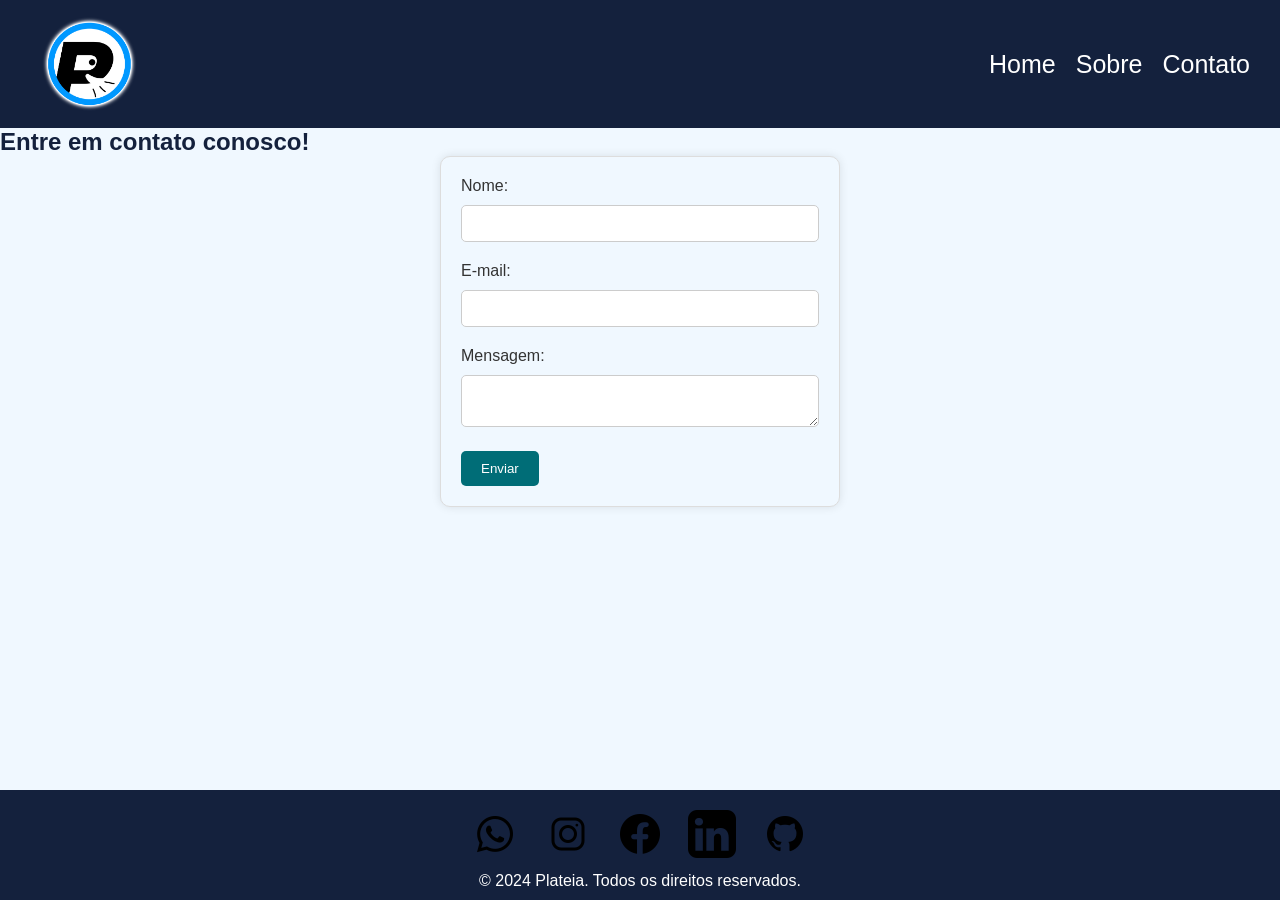
==== contato.html @ 1886b191 "Atualização do projeto Plateia" ====
<!DOCTYPE html>
<html lang="pt-BR">
  <head>
    <meta charset="UTF-8" />
    <meta name="viewport" content="width=device-width, initial-scale=1.0" />
    <title>Plateia - Pratique sua Oratória</title>
    <link rel="stylesheet" href="CSS/style.css" />
    <link rel="stylesheet" href="CSS/reset.css" />
    <link rel="stylesheet" href="CSS/responsive.css" />
  </head>
  <body>
    <header id="header-menu">
      <div class="tooltip">
        <a href="" id="logo">
          <img src="IMG/Logo.png" alt="Logo Plateia" />
        </a>
        <span class="tooltiptext">criada pelo Vitinho</span>
      </div>
      <div class="hamburger-menu" onclick="toggleMenu()">
        <div></div>
        <div></div>
        <div></div>
      </div>
      <ul class="nav-links">
        <li><a href="index.html">Home</a></li>
        <li><a href="#">Sobre</a></li>
        <li><a href="contato.html">Contato</a></li>
      </ul>
    </header>

    <section id="contato">
      <h2>Entre em contato conosco!</h2>
      <form id="form">
        <label for="nome">Nome:</label>
        <input type="text" id="nome" name="nome" required />

        <label for="email">E-mail:</label>
        <input type="email" id="email" name="email" required />

        <label for="messagem">Mensagem:</label>
        <textarea id="messagem" name="messagem" required></textarea>

        <div class="button">
          <button type="submit">Enviar</button>
        </div>
      </form>
    </section>

    <footer id="footer">
        <div class="footer-logos">
          <a href="">
            <img src="IMG/icons8-whatsapp-48 (1).png" alt="">
          </a>
          <a href="">
            <img src="IMG/icons8-instagram-48 (1).png" alt="">
          </a>
          <a href="">
            <img src="IMG/icons8-facebook-48.png" alt="">
          </a>
          <a href="">
            <img src="IMG/icons8-linkedin-48 (1).png" alt="">
          </a>
          <a href="">
            <img src="IMG/icons8-github-48.png" alt="">
          </a>
        </div>
        <div> 
          <p>&copy; 2024 Plateia. Todos os direitos reservados.</p>
        </div>
      </footer>
      <script src="assets/main.js"></script>
  </body>
</html>
---- CSS/style.css ----
body {
  font-family: Arial, sans-serif;
  display: flex;
  flex-direction: column;
  background-color: #f0f8ff;
  color: #333;
}
html, body {
  height: 100%;
}

#main, #conteudo, #contato {
  flex: 1;
}

a {
  color: #fff;
}

h1,
h2 {
  color: #14213d;
}

#header-menu > a > img {
  width: 120px;
  height: auto; /* Mantém a proporção original */
  max-width: 100%; /* Garante que não ultrapasse o container */
  object-fit: contain; /* Mantém a proporção da imagem */
}

#header-menu {
  display: flex;
  justify-content: space-between;
  align-items: center;
  background-color: #14213d;
  padding: 2px 30px;
}

#header-menu ul {
  display: flex;
  gap: 20px;
  font-size: 25px;
}

#header-menu ul li a {
  color: #ffffff;
}

#header-menu ul li a:hover {
  color: #ffb703;
}

#main {
  display: flex;
  flex-direction: column;
  align-items: center;
  justify-content: center;
  padding: 50px;
  margin: 20;
  background-color: #e0f7fa;
  text-align: center;
}

#main .saiba-mais button {
  padding: 10px 30px;
  background-color: #006d77;
  color: #fff;
  border: none;
  cursor: pointer;
  border-radius: 5px;
}

#main .saiba-mais button:hover {
  background-color: #007f88;
}

#conteudo {
  display: grid;
  grid-template-columns: 1fr 1fr 1fr;
  grid-template-rows: auto auto auto;
  grid-template-areas:
    ". . temas"
    ". ambiente ."
    "confiança . . ";
  gap: 40px;
  padding: 50px;
  background-color: #f0f8ff;
  text-align: center;
}

#conteudo .grid-item {
  padding: 20px;
  background-color: #98c1d9;
  border-radius: 10px;
}

.grid-item.temas {
  grid-area: temas;
}

.grid-item.ambiente {
  grid-area: ambiente;
}

.grid-item.confiança {
  grid-area: confiança;
}

/* Adicione o seguinte trecho ao seu CSS (style.css ou responsive.css) */

#contato form {
  max-width: 400px;
  margin: 0 auto;
  padding: 20px;
  background-color: #f0f8ff;
  border: 1px solid #ddd;
  border-radius: 10px;
  box-shadow: 0 0 10px rgba(0, 0, 0, 0.1);
}

#contato label {
  display: block;
  margin-bottom: 10px;
}

#contato input, #contato textarea {
  width: 100%;
  padding: 10px;
  margin-bottom: 20px;
  border: 1px solid #ccc;
  border-radius: 5px;
}

#contato.button {
  text-align: center;
}

#contato button[type="submit"] {
  background-color: #006d77;
  color: #fff;
  padding: 10px 20px;
  border: none;
  border-radius: 5px;
  cursor: pointer;
}

#contato button[type="submit"]:hover {
  background-color: #007f88;
}

#footer {
  display: flex;
  flex-direction: column;
  justify-content: center;
  align-items: center;
  padding: 10px;
  background-color: #14213d;
  color: #ffffff;
}

#footer p{
font-size: 15x;
margin-bottom: 0;
}

.footer-logos img {
margin: 10px 10px;
}

.carousel {
  position: relative;
  height: 300px;
  width: 100%;
  max-width: 600px;
  margin: 0 auto;
  overflow: hidden;
}

.carousel-inner {
  display: flex;
  width: 100%;
  transition: transform 0.5s ease;
}

.carousel-item {
  flex: 0 0 100%;
  width: 100%;
  max-width: 100%;
}

.carousel img {
  width: 100%;
  height: auto;
  object-fit: cover;
  display: block;
}

.carousel-control {
  position: absolute;
  top: 50%;
  transform: translateY(-50%);
  background-color: rgba(0,0,0,0.5);
  color: white;
  padding: 10px;
  text-decoration: none;
  z-index: 10;
}

.carousel-control.prev {
  left: 10px;
}

.carousel-control.next {
  right: 10px;
}

.tooltip #logo img {
  width: 120px;
  height: auto;
  max-width: 100%;
  object-fit: contain;
}
.tooltip {
  position: relative;
  display: inline-block;
  cursor: help; /* Indica que há informação adicional */
}

.tooltip .tooltiptext {
  visibility: hidden;
  width: 140px;
  background-color: #333;
  color: #fff;
  text-align: center;
  border-radius: 5px;
  padding: 5px;
  position: absolute;
  z-index: 100; /* Aumentei o z-index */
  bottom: -50%; /* Ajustei para aparecer abaixo da logo */
  left: 50%;
  transform: translateX(-50%); /* Centraliza melhor */
  opacity: 0;
  transition: opacity 0.3s, visibility 0.3s;
}

.tooltip:hover .tooltiptext {
  visibility: visible;
  opacity: 1;
}

.tooltip:hover .tooltiptext {
  visibility: visible;
  opacity: 1;
}
---- CSS/responsive.css ----
/* style.css e reset.css permanecem inalterados */

/* responsive.css com alterações */
@media screen and (max-width: 768px) {
    #header-menu {
        flex-direction: column;
        padding: 10px;
    }

    #header-menu ul {
        display: none; /* Esconde o menu original */
        flex-direction: column;
        width: 100%;
        text-align: center;
    }

    #header-menu ul.active {
        display: flex;
    }

    /* Menu Hambúrguer (mantido visível no mobile) */
   .hamburger-menu {
        display: block; /* Mantém visível no mobile */
        cursor: pointer;
        position: absolute;
        top: 15px;
        right: 15px;
    }

   .hamburger-menu div {
        width: 25px;
        height: 3px;
        background-color: white;
        margin: 5px 0;
        transition: 0.4s;
    }
    

    #conteudo {
        grid-template-columns: 1fr;
        grid-template-areas: 
            "temas"
            "ambiente"
            "confiança";
    }

   .carousel {
        max-width: 100%;
    }
}

@media screen and (min-width: 769px) and (max-width: 1024px) {
    #header-menu {
        padding: 10px 15px;
    }

    #header-menu ul {
        gap: 15px;
        font-size: 20px;
    }

    #conteudo {
        grid-template-columns: repeat(2, 1fr);
        grid-template-areas:
            "temas ambiente"
            "confiança.";
    }
}

.carousel-inner img {
    width: 100%; /* Faça a imagem ocupar a largura total do carrossel */
    height: auto; /* Mantenha a proporção da imagem */
    object-fit: cover; /* Faça a imagem cobrir o espaço, mantendo a proporção */
    border-radius: 10px; /* Adicione um pouco de arredondamento nas bordas (opcional) */
  }

/* Adicionei uma animação suave para o tooltip */
.tooltip.tooltiptext {
    transition: opacity 0.3s ease;
}

.tooltip:hover.tooltiptext {
    opacity: 1;
    transition: opacity 0.3s ease;
}

/* Animação suave para o menu hambúrguer */
.hamburger-menu {
    transition: transform 0.3s ease;
}

.hamburger-menu div {
    transition: transform 0.3s ease;
}

.hamburger-menu.active {
    transform: rotate(45deg);
}

.hamburger-menu.active div {
    transform: rotate(90deg);
}

/* Novo trecho para manter o menu hambúrguer visível em telas menores */
@media screen and (max-width: 480px) {
   .hamburger-menu {
        display: block; /* Mantém visível em telas menores */
        top: 10px; /* Ajusta a posição para telas menores */
        right: 10px; /* Ajusta a posição para telas menores */
    }
}
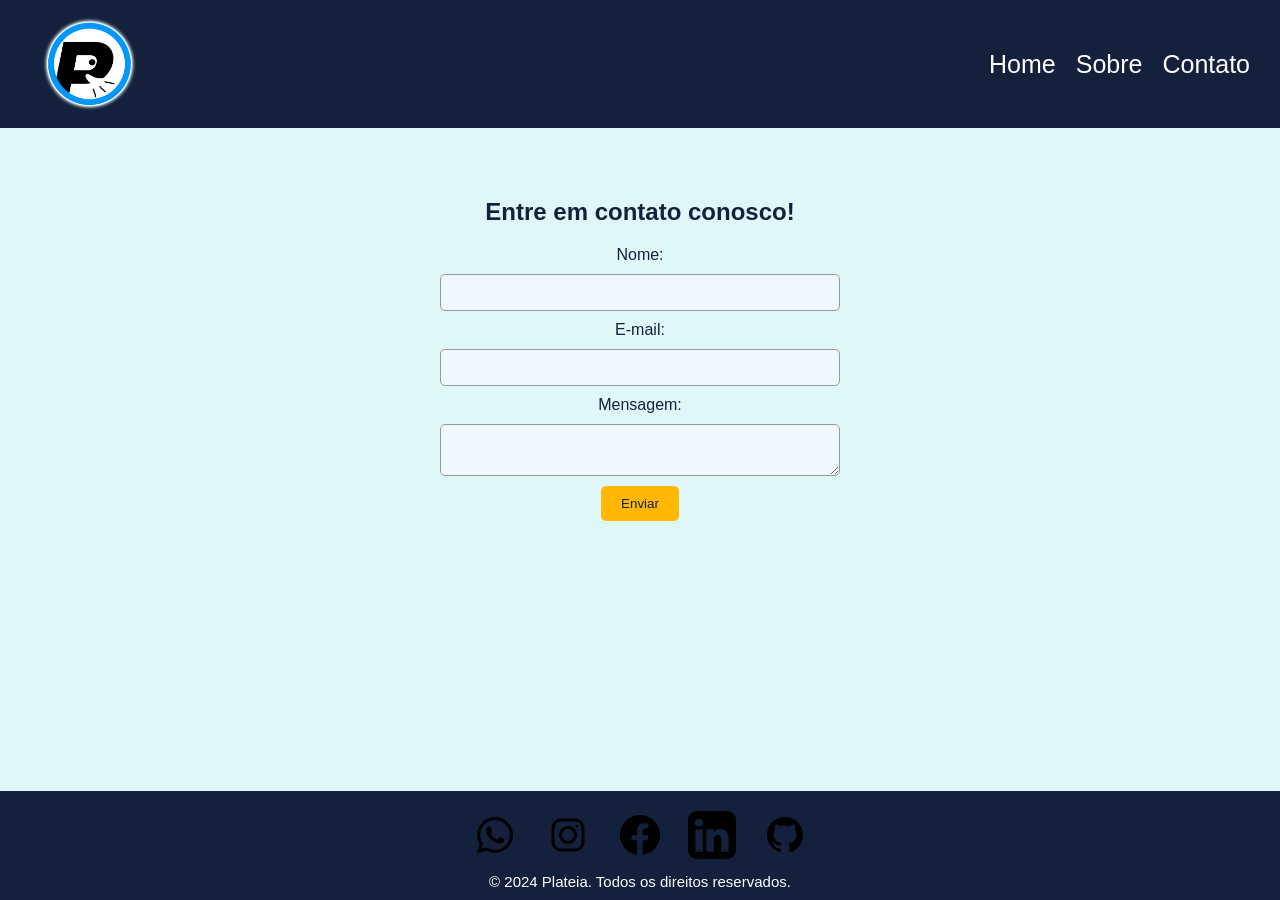
==== commit 08b32ecf: "Atulizando site" ====
--- a/contato.html
+++ b/contato.html
@@ -11,10 +11,10 @@
   <body>
     <header id="header-menu">
       <div class="tooltip">
-        <a href="" id="logo">
+        <a href="index.html" id="logo">
           <img src="IMG/Logo.png" alt="Logo Plateia" />
         </a>
-        <span class="tooltiptext">criada pelo Vitinho</span>
+        <span class="tooltiptext">Criada pelo Vitinho</span>
       </div>
       <div class="hamburger-menu" onclick="toggleMenu()">
         <div></div>
--- a/CSS/style.css
+++ b/CSS/style.css
@@ -5,6 +5,7 @@
   background-color: #f0f8ff;
   color: #333;
 }
+
 html, body {
   height: 100%;
 }
@@ -17,16 +18,12 @@
   color: #fff;
 }
 
-h1,
-h2 {
+h1, h2 {
   color: #14213d;
 }
 
 #header-menu > a > img {
   width: 120px;
-  height: auto; /* Mantém a proporção original */
-  max-width: 100%; /* Garante que não ultrapasse o container */
-  object-fit: contain; /* Mantém a proporção da imagem */
 }
 
 #header-menu {
@@ -49,6 +46,10 @@
 
 #header-menu ul li a:hover {
   color: #ffb703;
+}
+
+#text1 {
+  gap: 20px;
 }
 
 #main {
@@ -60,6 +61,7 @@
   margin: 20;
   background-color: #e0f7fa;
   text-align: center;
+  gap: 20px;
 }
 
 #main .saiba-mais button {
@@ -79,10 +81,10 @@
   display: grid;
   grid-template-columns: 1fr 1fr 1fr;
   grid-template-rows: auto auto auto;
-  grid-template-areas:
-    ". . temas"
-    ". ambiente ."
-    "confiança . . ";
+  grid-template-areas: 
+      ". . temas"
+      ". ambiente ."
+      "confiança . .";
   gap: 40px;
   padding: 50px;
   background-color: #f0f8ff;
@@ -107,46 +109,48 @@
   grid-area: confiança;
 }
 
-/* Adicione o seguinte trecho ao seu CSS (style.css ou responsive.css) */
-
-#contato form {
+#contato {
+  padding: 50px;
+  background-color: #e0f7fa;
+  color: #fff;
+  text-align: center;
+}
+
+#contato h2 {
+  padding: 20px;
+}
+
+#form {
+  display: flex;
+  flex-direction: column;
+  gap: 10px;
   max-width: 400px;
   margin: 0 auto;
-  padding: 20px;
+}
+
+#form input, #form textarea {
+  padding: 10px;
+  border: 1px solid #999999;
+  border-radius: 5px;
   background-color: #f0f8ff;
-  border: 1px solid #ddd;
-  border-radius: 10px;
-  box-shadow: 0 0 10px rgba(0, 0, 0, 0.1);
-}
-
-#contato label {
-  display: block;
-  margin-bottom: 10px;
-}
-
-#contato input, #contato textarea {
-  width: 100%;
-  padding: 10px;
-  margin-bottom: 20px;
-  border: 1px solid #ccc;
+  color: #333;
+}
+
+#form label {
+  color: #14213d;
+}
+
+#form button {
+  padding: 10px 20px;
+  background-color: #ffb703;
+  color: #14213d;
+  border: none;
+  cursor: pointer;
   border-radius: 5px;
 }
 
-#contato.button {
-  text-align: center;
-}
-
-#contato button[type="submit"] {
-  background-color: #006d77;
-  color: #fff;
-  padding: 10px 20px;
-  border: none;
-  border-radius: 5px;
-  cursor: pointer;
-}
-
-#contato button[type="submit"]:hover {
-  background-color: #007f88;
+#form button:hover {
+  background-color: #ffa600;
 }
 
 #footer {
@@ -159,21 +163,31 @@
   color: #ffffff;
 }
 
-#footer p{
-font-size: 15x;
-margin-bottom: 0;
+#footer p {
+  font-size: 15px;
+  margin-bottom: 0;
 }
 
 .footer-logos img {
-margin: 10px 10px;
+  margin: 10px 10px;
+}
+
+.footer-logos img:hover {
+  background-color: #007f88;
+}
+.img-2 {
+  height: 45px;
+  align-items: center;
+  margin-top: -2px;
+  margin-left: 2px;
 }
 
 .carousel {
   position: relative;
-  height: 300px;
+  min-height: 500px; 
   width: 100%;
-  max-width: 600px;
-  margin: 0 auto;
+  max-width: 1200px; 
+  margin: 0 auto; 
   overflow: hidden;
 }
 
@@ -189,11 +203,12 @@
   max-width: 100%;
 }
 
-.carousel img {
+.carousel-inner img {
   width: 100%;
-  height: auto;
-  object-fit: cover;
+  height: 100%; 
+  object-fit: cover; 
   display: block;
+  border-radius: 10px; 
 }
 
 .carousel-control {
@@ -215,43 +230,79 @@
   right: 10px;
 }
 
+#nova {
+  color: #333;
+}
+
+#nova:hover {
+  color: #007f88;
+}
+
+.copyright {
+  display: flex;
+  justify-content: center;
+}
+
+#link-copy {
+  color: white;
+  margin-left: 5px;
+  margin-right: 5px;
+  font-weight: 700;
+}
+
+#link-copy:hover {
+  color: #ffa600;
+}
+
 .tooltip #logo img {
   width: 120px;
   height: auto;
   max-width: 100%;
   object-fit: contain;
 }
+
 .tooltip {
   position: relative;
   display: inline-block;
-  cursor: help; /* Indica que há informação adicional */
+  cursor: pointer;
 }
 
 .tooltip .tooltiptext {
   visibility: hidden;
-  width: 140px;
-  background-color: #333;
-  color: #fff;
+  width: 160px; /* Ligeiramente maior */
+  background-color: rgba(0, 0, 0, 0.8); /* Fundo mais elegante e translúcido */
+  color: #ffffff; /* Texto branco */
+  font-size: 14px;
+  font-weight: 500;
   text-align: center;
-  border-radius: 5px;
-  padding: 5px;
+  border-radius: 8px; /* Bordas mais arredondadas */
+  padding: 8px;
   position: absolute;
-  z-index: 100; /* Aumentei o z-index */
-  bottom: -50%; /* Ajustei para aparecer abaixo da logo */
+  z-index: 100;
+  bottom: -35px; /* Ajuste para tooltip abaixo */
   left: 50%;
-  transform: translateX(-50%); /* Centraliza melhor */
+  transform: translateX(-50%);
   opacity: 0;
-  transition: opacity 0.3s, visibility 0.3s;
-}
+  transition: opacity 0.4s ease, visibility 0.4s ease, transform 0.4s ease;
+  box-shadow: 0 4px 10px rgba(0, 0, 0, 0.3); /* Sombra suave */
+}
+
 
 .tooltip:hover .tooltiptext {
   visibility: visible;
   opacity: 1;
-}
-
-.tooltip:hover .tooltiptext {
-  visibility: visible;
-  opacity: 1;
-}
-
-
+  transform: translateX(-50%) translateY(-10px); /* Elevação leve */
+  background-color: #1d3557; /* Azul escuro elegante */
+}
+
+.tooltipimg {
+  transition: transform 0.4s ease, filter 0.4s ease, box-shadow 0.4s ease;
+  border-radius: 10px; /* Bordas suaves para a imagem */
+}
+
+.tooltipimg:hover {
+  transform: scale(1.15); /* Aumenta mais levemente (15%) */
+  filter: brightness(1.2) saturate(1.3); /* Mais brilho e cor vibrante */
+  box-shadow: 0 8px 20px rgba(0, 0, 0, 0.2); /* Sombra elegante */
+}
+
--- a/CSS/responsive.css
+++ b/CSS/responsive.css
@@ -1,41 +1,32 @@
-/* style.css e reset.css permanecem inalterados */
-
-/* responsive.css com alterações */
 @media screen and (max-width: 768px) {
     #header-menu {
         flex-direction: column;
         padding: 10px;
     }
-
     #header-menu ul {
-        display: none; /* Esconde o menu original */
+        display: none; 
         flex-direction: column;
         width: 100%;
         text-align: center;
     }
-
     #header-menu ul.active {
         display: flex;
     }
 
-    /* Menu Hambúrguer (mantido visível no mobile) */
-   .hamburger-menu {
-        display: block; /* Mantém visível no mobile */
+    .hamburger-menu {
+        display: block;
         cursor: pointer;
         position: absolute;
         top: 15px;
         right: 15px;
     }
-
-   .hamburger-menu div {
+    .hamburger-menu div {
         width: 25px;
         height: 3px;
         background-color: white;
         margin: 5px 0;
         transition: 0.4s;
     }
-    
-
     #conteudo {
         grid-template-columns: 1fr;
         grid-template-areas: 
@@ -43,8 +34,7 @@
             "ambiente"
             "confiança";
     }
-
-   .carousel {
+    .carousel {
         max-width: 100%;
     }
 }
@@ -53,59 +43,32 @@
     #header-menu {
         padding: 10px 15px;
     }
-
     #header-menu ul {
         gap: 15px;
         font-size: 20px;
     }
-
     #conteudo {
         grid-template-columns: repeat(2, 1fr);
-        grid-template-areas:
+        grid-template-areas: 
             "temas ambiente"
-            "confiança.";
+            "confiança .";
     }
 }
 
-.carousel-inner img {
-    width: 100%; /* Faça a imagem ocupar a largura total do carrossel */
-    height: auto; /* Mantenha a proporção da imagem */
-    object-fit: cover; /* Faça a imagem cobrir o espaço, mantendo a proporção */
-    border-radius: 10px; /* Adicione um pouco de arredondamento nas bordas (opcional) */
-  }
-
-/* Adicionei uma animação suave para o tooltip */
-.tooltip.tooltiptext {
-    transition: opacity 0.3s ease;
+@media screen and (max-width: 480px) {
+    .hamburger-menu {
+        display: block;
+        top: 10px; 
+        right: 10px; 
+    }
 }
 
-.tooltip:hover.tooltiptext {
-    opacity: 1;
-    transition: opacity 0.3s ease;
+@media screen and (min-width: 1025px) {
+    .carousel {
+        min-height: 500px; 
+    }
+    .carousel-inner img {
+        height: 500px; 
+    }
 }
 
-/* Animação suave para o menu hambúrguer */
-.hamburger-menu {
-    transition: transform 0.3s ease;
-}
-
-.hamburger-menu div {
-    transition: transform 0.3s ease;
-}
-
-.hamburger-menu.active {
-    transform: rotate(45deg);
-}
-
-.hamburger-menu.active div {
-    transform: rotate(90deg);
-}
-
-/* Novo trecho para manter o menu hambúrguer visível em telas menores */
-@media screen and (max-width: 480px) {
-   .hamburger-menu {
-        display: block; /* Mantém visível em telas menores */
-        top: 10px; /* Ajusta a posição para telas menores */
-        right: 10px; /* Ajusta a posição para telas menores */
-    }
-}
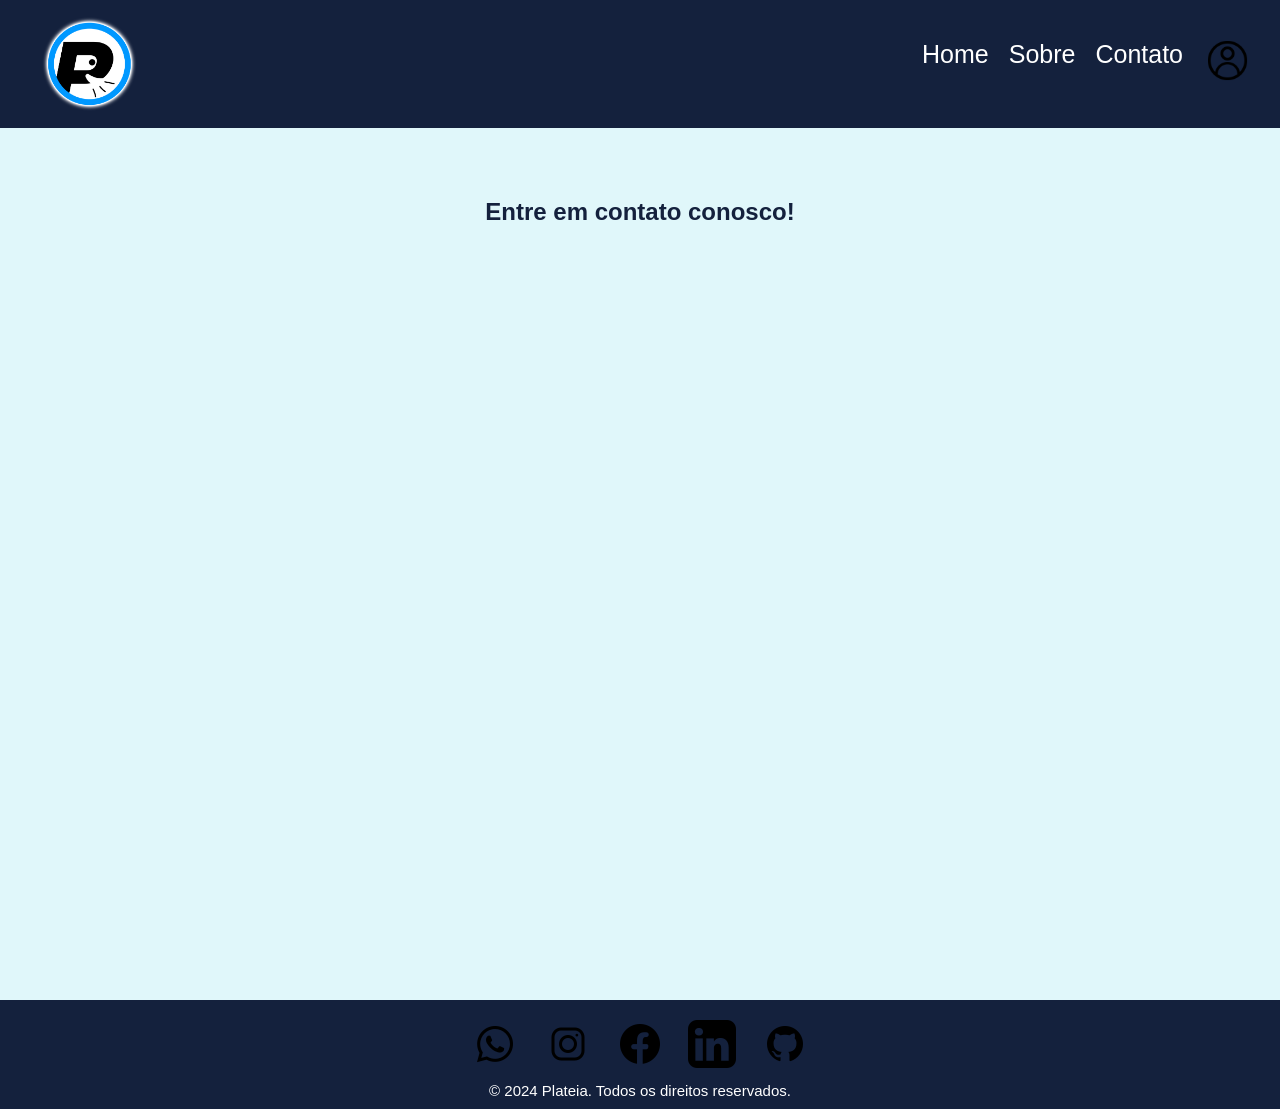
==== commit 1f501752: "Integração do Google Forms na página de contato" ====
--- a/contato.html
+++ b/contato.html
@@ -25,25 +25,16 @@
         <li><a href="index.html">Home</a></li>
         <li><a href="#">Sobre</a></li>
         <li><a href="contato.html">Contato</a></li>
+        <li><a href="login.html"><img class="img-2" src="IMG/perfil-de-usuario.png" alt="Perfil"></a></li>
       </ul>
     </header>
 
     <section id="contato">
       <h2>Entre em contato conosco!</h2>
-      <form id="form">
-        <label for="nome">Nome:</label>
-        <input type="text" id="nome" name="nome" required />
-
-        <label for="email">E-mail:</label>
-        <input type="email" id="email" name="email" required />
-
-        <label for="messagem">Mensagem:</label>
-        <textarea id="messagem" name="messagem" required></textarea>
-
-        <div class="button">
-          <button type="submit">Enviar</button>
-        </div>
-      </form>
+      
+      <div class="google-form-container">
+        <iframe src="https://docs.google.com/forms/d/e/1FAIpQLSdXgzHF4VcqM8YX0uVyNwVYkYJQuR9zc8zdOK-ls9fjIfv9tw/viewform?embedded=true" width="100%" height="700px" frameborder="0" marginheight="0" marginwidth="0">Carregando...</iframe>
+      </div>
     </section>
 
     <footer id="footer">
@@ -69,5 +60,6 @@
         </div>
       </footer>
       <script src="assets/main.js"></script>
+      <script src="assets/auth.js"></script>
   </body>
-</html>+</html> 
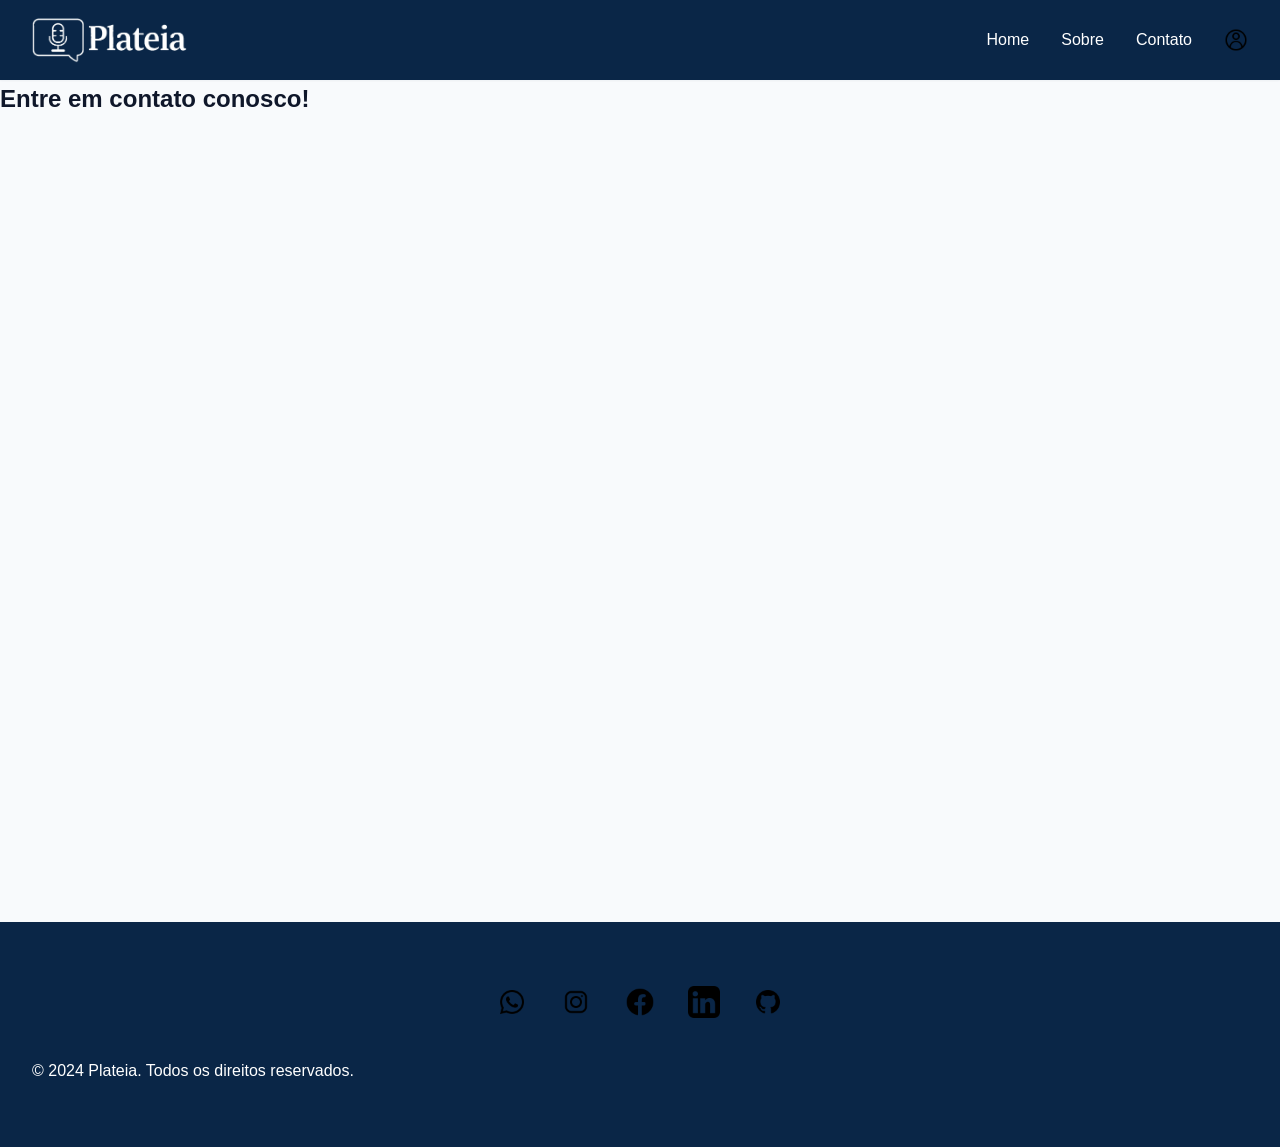
==== commit 83d32cda: "feat: atualização da logo para versão mais moderna e minimalista" ====
--- a/contato.html
+++ b/contato.html
@@ -25,7 +25,9 @@
         <li><a href="index.html">Home</a></li>
         <li><a href="#">Sobre</a></li>
         <li><a href="contato.html">Contato</a></li>
-        <li><a href="login.html"><img class="img-2" src="IMG/perfil-de-usuario.png" alt="Perfil"></a></li>
+        <li><a href="login.html" class="profile-link">
+          <img class="img-2" src="IMG/perfil-de-usuario.png" alt="Perfil">
+        </a></li>
       </ul>
     </header>
 
--- a/CSS/style.css
+++ b/CSS/style.css
@@ -1,308 +1,615 @@
+/* Estilos para o site Plateia */
+
+/* Variáveis globais */
+:root {
+    --primary-color: #0A2647;
+    --secondary-color: #144272;
+    --accent-color: #205295;
+    --highlight-color: #2C74B3;
+    --background-color: #F8FAFC;
+    --text-color: #0F172A;
+    --gray-color: #64748B;
+    --light-gray: #E2E8F0;
+    --white: #FFFFFF;
+    --shadow-sm: 0 1px 2px rgba(10, 38, 71, 0.05);
+    --shadow-md: 0 4px 6px rgba(10, 38, 71, 0.1);
+    --shadow-lg: 0 10px 15px rgba(10, 38, 71, 0.1);
+    --radius-sm: 0.375rem;
+    --radius-md: 0.5rem;
+    --radius-lg: 1rem;
+}
+
+/* Estilos gerais */
+* {
+    margin: 0;
+    padding: 0;
+    box-sizing: border-box;
+}
+
 body {
-  font-family: Arial, sans-serif;
-  display: flex;
-  flex-direction: column;
-  background-color: #f0f8ff;
-  color: #333;
-}
-
-html, body {
-  height: 100%;
-}
-
-#main, #conteudo, #contato {
-  flex: 1;
-}
-
-a {
-  color: #fff;
-}
-
-h1, h2 {
-  color: #14213d;
-}
-
-#header-menu > a > img {
-  width: 120px;
-}
-
+    font-family: 'Inter', -apple-system, BlinkMacSystemFont, sans-serif;
+    line-height: 1.6;
+    background-color: var(--background-color);
+    color: var(--text-color);
+    padding-top: 80px;
+}
+
+/* Header */
 #header-menu {
-  display: flex;
-  justify-content: space-between;
-  align-items: center;
-  background-color: #14213d;
-  padding: 2px 30px;
-}
-
-#header-menu ul {
-  display: flex;
-  gap: 20px;
-  font-size: 25px;
-}
-
-#header-menu ul li a {
-  color: #ffffff;
-}
-
-#header-menu ul li a:hover {
-  color: #ffb703;
-}
-
-#text1 {
-  gap: 20px;
-}
-
-#main {
-  display: flex;
-  flex-direction: column;
-  align-items: center;
-  justify-content: center;
-  padding: 50px;
-  margin: 20;
-  background-color: #e0f7fa;
-  text-align: center;
-  gap: 20px;
-}
-
-#main .saiba-mais button {
-  padding: 10px 30px;
-  background-color: #006d77;
-  color: #fff;
-  border: none;
-  cursor: pointer;
-  border-radius: 5px;
-}
-
-#main .saiba-mais button:hover {
-  background-color: #007f88;
-}
-
-#conteudo {
-  display: grid;
-  grid-template-columns: 1fr 1fr 1fr;
-  grid-template-rows: auto auto auto;
-  grid-template-areas: 
-      ". . temas"
-      ". ambiente ."
-      "confiança . .";
-  gap: 40px;
-  padding: 50px;
-  background-color: #f0f8ff;
-  text-align: center;
-}
-
-#conteudo .grid-item {
-  padding: 20px;
-  background-color: #98c1d9;
-  border-radius: 10px;
-}
-
-.grid-item.temas {
-  grid-area: temas;
-}
-
-.grid-item.ambiente {
-  grid-area: ambiente;
-}
-
-.grid-item.confiança {
-  grid-area: confiança;
-}
-
-#contato {
-  padding: 50px;
-  background-color: #e0f7fa;
-  color: #fff;
-  text-align: center;
-}
-
-#contato h2 {
-  padding: 20px;
-}
-
-#form {
-  display: flex;
-  flex-direction: column;
-  gap: 10px;
-  max-width: 400px;
-  margin: 0 auto;
-}
-
-#form input, #form textarea {
-  padding: 10px;
-  border: 1px solid #999999;
-  border-radius: 5px;
-  background-color: #f0f8ff;
-  color: #333;
-}
-
-#form label {
-  color: #14213d;
-}
-
-#form button {
-  padding: 10px 20px;
-  background-color: #ffb703;
-  color: #14213d;
-  border: none;
-  cursor: pointer;
-  border-radius: 5px;
-}
-
-#form button:hover {
-  background-color: #ffa600;
-}
-
+    position: fixed;
+    top: 0;
+    left: 0;
+    width: 100%;
+    background-color: var(--primary-color);
+    padding: 1rem 2rem;
+    display: flex;
+    justify-content: space-between;
+    align-items: center;
+    box-shadow: var(--shadow-sm);
+    z-index: 1000;
+    height: 80px;
+}
+
+#logo {
+    display: flex;
+    align-items: center;
+}
+
+#logo img {
+    height: 45px;
+    width: auto;
+}
+
+nav {
+    display: flex;
+    align-items: center;
+}
+
+.nav-links {
+    display: flex;
+    list-style: none;
+    gap: 2rem;
+    align-items: center;
+}
+
+.nav-links a {
+    text-decoration: none;
+    color: var(--white);
+    font-weight: 500;
+    transition: color 0.2s;
+    font-size: 1rem;
+}
+
+.nav-links a:hover {
+    color: var(--light-gray);
+}
+
+.nav-links .profile-link {
+    display: flex;
+    align-items: center;
+}
+
+.nav-links .profile-link img {
+    width: 24px;
+    height: 24px;
+    object-fit: contain;
+}
+
+/* Tooltip */
+.tooltip {
+    position: relative;
+    display: inline-block;
+}
+
+.tooltiptext {
+    visibility: hidden;
+    background-color: var(--text-color);
+    color: white;
+    text-align: center;
+    padding: 5px;
+    border-radius: 6px;
+    position: absolute;
+    z-index: 1;
+    bottom: 125%;
+    left: 50%;
+    transform: translateX(-50%);
+    opacity: 0;
+    transition: opacity 0.3s;
+}
+
+.tooltip:hover .tooltiptext {
+    visibility: visible;
+    opacity: 1;
+}
+
+/* Carrossel */
+.carousel-container {
+    max-width: 1200px;
+    margin: 2rem auto;
+    height: 500px;
+    padding: 0 1rem;
+}
+
+.carousel {
+    position: relative;
+    overflow: hidden;
+    border-radius: var(--radius-lg);
+    height: 100%;
+    box-shadow: var(--shadow-lg);
+}
+
+.carousel-inner {
+    display: flex;
+    transition: transform 0.5s ease-in-out;
+    height: 100%;
+    will-change: transform;
+    transform: translateZ(0);
+}
+
+.carousel-item {
+    min-width: 100%;
+    height: 500px;
+}
+
+.carousel-item img {
+    width: 100%;
+    height: 100%;
+    object-fit: cover;
+}
+
+.carousel-control {
+    position: absolute;
+    top: 50%;
+    transform: translateY(-50%);
+    background: rgba(255, 255, 255, 0.9);
+    color: var(--primary-color);
+    width: 48px;
+    height: 48px;
+    border-radius: 50%;
+    border: none;
+    cursor: pointer;
+    display: flex;
+    align-items: center;
+    justify-content: center;
+    font-size: 1.5rem;
+    box-shadow: var(--shadow-md);
+    transition: all 0.2s;
+}
+
+.carousel-control:hover {
+    background: var(--white);
+    color: var(--highlight-color);
+}
+
+.prev {
+    left: 20px;
+}
+
+.next {
+    right: 20px;
+}
+
+/* Seções */
+.quotes-section, .favorites-section {
+    max-width: 1000px;
+    margin: 4rem auto;
+    padding: 2rem 1rem;
+}
+
+.section-title {
+    text-align: center;
+    color: var(--primary-color);
+    font-size: 2.5rem;
+    font-weight: 700;
+    margin-bottom: 3rem;
+}
+
+.quote-card {
+    background: var(--white);
+    padding: 2rem;
+    border-radius: var(--radius-md);
+    box-shadow: var(--shadow-md);
+    margin-bottom: 2rem;
+    position: relative;
+    transition: transform 0.2s;
+    border-left: 4px solid var(--highlight-color);
+}
+
+.quote-card:hover {
+    transform: translateY(-2px);
+}
+
+.quote-text {
+    font-size: 1.25rem;
+    color: var(--text-color);
+    margin-bottom: 1rem;
+    line-height: 1.8;
+}
+
+.quote-author {
+    color: var(--secondary-color);
+    font-style: italic;
+    font-size: 1.1rem;
+}
+
+.favorite-btn {
+    position: absolute;
+    top: 1rem;
+    right: 1rem;
+    background: none;
+    border: none;
+    cursor: pointer;
+    padding: 0.5rem;
+    transition: transform 0.3s;
+    will-change: transform;
+}
+
+.favorite-btn:hover {
+    transform: scale(1.1);
+}
+
+.favorite-btn:hover svg path {
+    stroke: var(--highlight-color);
+}
+
+/* Seção de favoritos */
+.favorites-section h2 {
+    color: var(--primary-color);
+    text-align: center;
+    margin-bottom: 2rem;
+    font-size: 2rem;
+}
+
+.favorite-item {
+    background: white;
+    padding: 1.5rem;
+    border-radius: 8px;
+    box-shadow: 0 4px 6px rgba(0, 0, 0, 0.1);
+    margin-bottom: 1rem;
+    display: flex;
+    justify-content: space-between;
+    align-items: flex-start;
+    border: 1px solid var(--gray-color);
+}
+
+.favorite-content {
+    flex: 1;
+    padding-right: 2rem;
+}
+
+.remove-btn {
+    background: none;
+    border: none;
+    cursor: pointer;
+    padding: 0.5rem;
+    transition: transform 0.3s;
+    will-change: transform;
+}
+
+.remove-btn:hover {
+    transform: scale(1.1);
+}
+
+.remove-btn:hover svg path {
+    fill: var(--secondary-color);
+}
+
+/* Botões */
+.btn {
+    background-color: var(--highlight-color);
+    color: var(--white);
+    padding: 0.875rem 1.5rem;
+    border: none;
+    border-radius: var(--radius-md);
+    font-weight: 600;
+    cursor: pointer;
+    transition: all 0.2s;
+    font-size: 1rem;
+}
+
+.btn:hover {
+    transform: translateY(-2px);
+    box-shadow: var(--shadow-md);
+    background-color: var(--accent-color);
+}
+
+/* Footer */
 #footer {
-  display: flex;
-  flex-direction: column;
-  justify-content: center;
-  align-items: center;
-  padding: 10px;
-  background-color: #14213d;
-  color: #ffffff;
-}
-
-#footer p {
-  font-size: 15px;
-  margin-bottom: 0;
+    background-color: var(--primary-color);
+    padding: 4rem 2rem;
+    margin-top: 6rem;
+    box-shadow: var(--shadow-sm);
+    color: var(--white);
+}
+
+.footer-logos {
+    display: flex;
+    justify-content: center;
+    gap: 2rem;
+    margin-bottom: 2rem;
+}
+
+.footer-logos a {
+    transition: transform 0.2s;
 }
 
 .footer-logos img {
-  margin: 10px 10px;
-}
-
-.footer-logos img:hover {
-  background-color: #007f88;
-}
+    width: 32px;
+    height: 32px;
+    transition: transform 0.2s;
+}
+
+.footer-logos a:hover {
+    transform: translateY(-3px);
+}
+
+.footer-logos a:hover img {
+    transform: translateY(-3px);
+}
+
+.footer-copyright {
+    text-align: center;
+    color: var(--light-gray);
+}
+
+/* Menu hambúrguer */
+.hamburger-menu {
+    display: none;
+    cursor: pointer;
+}
+
+.hamburger-menu div {
+    width: 25px;
+    height: 3px;
+    background-color: white;
+    margin: 5px 0;
+    transition: 0.4s;
+}
+
+/* Melhorias de acessibilidade */
+.nav-links a:focus,
+.carousel-control:focus,
+.favorite-btn:focus,
+.remove-btn:focus,
+.btn:focus {
+    outline: 2px solid var(--secondary-color);
+    outline-offset: 2px;
+}
+
+@media (prefers-reduced-motion: reduce) {
+    .carousel-inner,
+    .carousel-control,
+    .favorite-btn,
+    .remove-btn,
+    .btn,
+    .footer-logos a {
+        transition: none;
+    }
+}
+
+/* Responsividade */
+@media (max-width: 768px) {
+    body {
+        padding-top: 70px;
+    }
+
+    #header-menu {
+        padding: 1rem;
+        height: 70px;
+    }
+
+    #logo img {
+        height: 35px;
+    }
+
+    .hamburger-menu {
+        display: block;
+    }
+
+    .nav-links {
+        display: none;
+        position: absolute;
+        top: 70px;
+        left: 0;
+        width: 100%;
+        background: var(--primary-color);
+        flex-direction: column;
+        padding: 1rem;
+        box-shadow: var(--shadow-md);
+    }
+
+    .nav-links.active {
+        display: flex;
+    }
+
+    .carousel-container {
+        height: 300px;
+        margin: 1rem auto;
+    }
+
+    .carousel-item {
+        height: 300px;
+    }
+
+    .carousel-control {
+        width: 40px;
+        height: 40px;
+        font-size: 1.2rem;
+    }
+
+    .section-title {
+        font-size: 2rem;
+        margin-bottom: 2rem;
+    }
+
+    .quote-card {
+        padding: 1.5rem;
+    }
+
+    .quote-text {
+        font-size: 1.1rem;
+    }
+
+    #login {
+        margin: 2rem auto;
+    }
+
+    #login-form, #cadastro-form {
+        padding: 1.5rem;
+    }
+
+    .nav-links .profile-link img {
+        width: 20px;
+        height: 20px;
+    }
+
+    .prev {
+        left: 10px;
+    }
+
+    .next {
+        right: 10px;
+    }
+
+    .footer-logos {
+        gap: 1.5rem;
+    }
+
+    .footer-logos img {
+        width: 32px;
+        height: 32px;
+    }
+
+    .hamburger-menu div {
+        background-color: var(--white);
+    }
+}
+
+/* Melhorias de performance para imagens */
+img {
+    content-visibility: auto;
+}
+
 .img-2 {
-  height: 45px;
-  align-items: center;
-  margin-top: -2px;
-  margin-left: 2px;
-}
-
-.carousel {
-  position: relative;
-  min-height: 500px; 
-  width: 100%;
-  max-width: 1200px; 
-  margin: 0 auto; 
-  overflow: hidden;
-}
-
-.carousel-inner {
-  display: flex;
-  width: 100%;
-  transition: transform 0.5s ease;
-}
-
-.carousel-item {
-  flex: 0 0 100%;
-  width: 100%;
-  max-width: 100%;
-}
-
-.carousel-inner img {
-  width: 100%;
-  height: 100%; 
-  object-fit: cover; 
-  display: block;
-  border-radius: 10px; 
-}
-
-.carousel-control {
-  position: absolute;
-  top: 50%;
-  transform: translateY(-50%);
-  background-color: rgba(0,0,0,0.5);
-  color: white;
-  padding: 10px;
-  text-decoration: none;
-  z-index: 10;
-}
-
-.carousel-control.prev {
-  left: 10px;
-}
-
-.carousel-control.next {
-  right: 10px;
-}
-
-#nova {
-  color: #333;
-}
-
-#nova:hover {
-  color: #007f88;
-}
-
-.copyright {
-  display: flex;
-  justify-content: center;
-}
-
-#link-copy {
-  color: white;
-  margin-left: 5px;
-  margin-right: 5px;
-  font-weight: 700;
-}
-
-#link-copy:hover {
-  color: #ffa600;
-}
-
-.tooltip #logo img {
-  width: 120px;
-  height: auto;
-  max-width: 100%;
-  object-fit: contain;
-}
-
-.tooltip {
-  position: relative;
-  display: inline-block;
-  cursor: pointer;
-}
-
-.tooltip .tooltiptext {
-  visibility: hidden;
-  width: 160px; /* Ligeiramente maior */
-  background-color: rgba(0, 0, 0, 0.8); /* Fundo mais elegante e translúcido */
-  color: #ffffff; /* Texto branco */
-  font-size: 14px;
-  font-weight: 500;
-  text-align: center;
-  border-radius: 8px; /* Bordas mais arredondadas */
-  padding: 8px;
-  position: absolute;
-  z-index: 100;
-  bottom: -35px; /* Ajuste para tooltip abaixo */
-  left: 50%;
-  transform: translateX(-50%);
-  opacity: 0;
-  transition: opacity 0.4s ease, visibility 0.4s ease, transform 0.4s ease;
-  box-shadow: 0 4px 10px rgba(0, 0, 0, 0.3); /* Sombra suave */
-}
-
-
-.tooltip:hover .tooltiptext {
-  visibility: visible;
-  opacity: 1;
-  transform: translateX(-50%) translateY(-10px); /* Elevação leve */
-  background-color: #1d3557; /* Azul escuro elegante */
-}
-
-.tooltipimg {
-  transition: transform 0.4s ease, filter 0.4s ease, box-shadow 0.4s ease;
-  border-radius: 10px; /* Bordas suaves para a imagem */
-}
-
-.tooltipimg:hover {
-  transform: scale(1.15); /* Aumenta mais levemente (15%) */
-  filter: brightness(1.2) saturate(1.3); /* Mais brilho e cor vibrante */
-  box-shadow: 0 8px 20px rgba(0, 0, 0, 0.2); /* Sombra elegante */
-}
-
+    width: 24px;
+    height: 24px;
+    object-fit: contain;
+}
+
+/* Ajustes para garantir consistência em todas as páginas */
+.nav-links li a {
+    display: flex;
+    align-items: center;
+}
+
+@media (max-width: 768px) {
+    .img-2 {
+        width: 20px;
+        height: 20px;
+    }
+}
+
+/* Estilos para a página de login */
+#login {
+    max-width: 480px;
+    margin: 4rem auto;
+    padding: 2rem 1rem;
+}
+
+#login h2 {
+    color: var(--text-color);
+    font-size: 2rem;
+    font-weight: 700;
+    margin-bottom: 2rem;
+    text-align: center;
+}
+
+#login-form, #cadastro-form {
+    background: var(--white);
+    padding: 2rem;
+    border-radius: var(--radius-lg);
+    box-shadow: var(--shadow-lg);
+}
+
+#cadastro-form {
+    display: none;
+}
+
+.form-group {
+    margin-bottom: 1.5rem;
+}
+
+#login input {
+    width: 100%;
+    padding: 0.75rem 1rem;
+    border: 1px solid var(--light-gray);
+    border-radius: var(--radius-md);
+    font-size: 1rem;
+    transition: border-color 0.2s;
+}
+
+#login input:focus {
+    outline: none;
+    border-color: var(--highlight-color);
+    box-shadow: 0 0 0 2px rgba(44, 116, 179, 0.2);
+}
+
+#login label {
+    display: block;
+    margin-bottom: 0.5rem;
+    color: var(--text-color);
+    font-weight: 500;
+}
+
+.login-btn, .cadastro-btn {
+    width: 100%;
+    padding: 0.875rem;
+    border-radius: var(--radius-md);
+    font-weight: 600;
+    font-size: 1rem;
+    transition: all 0.2s;
+}
+
+.login-btn {
+    background-color: var(--highlight-color);
+    color: var(--white);
+}
+
+.login-btn:hover {
+    background-color: var(--accent-color);
+}
+
+.cadastro-btn {
+    background-color: var(--secondary-color);
+    color: var(--white);
+}
+
+.cadastro-btn:hover {
+    background-color: var(--accent-color);
+}
+
+.toggle-form {
+    margin-top: 1.5rem;
+    color: var(--gray-color);
+    cursor: pointer;
+    text-align: center;
+}
+
+.toggle-form:hover {
+    color: var(--highlight-color);
+}
+
+.logout-btn {
+    background-color: #dc3545;
+    color: white;
+    border: none;
+    padding: 0.8rem 1.5rem;
+    border-radius: 4px;
+    cursor: pointer;
+    transition: all 0.3s;
+}
+
+.logout-btn:hover {
+    background-color: #c82333;
+    transform: translateY(-2px);
+}
